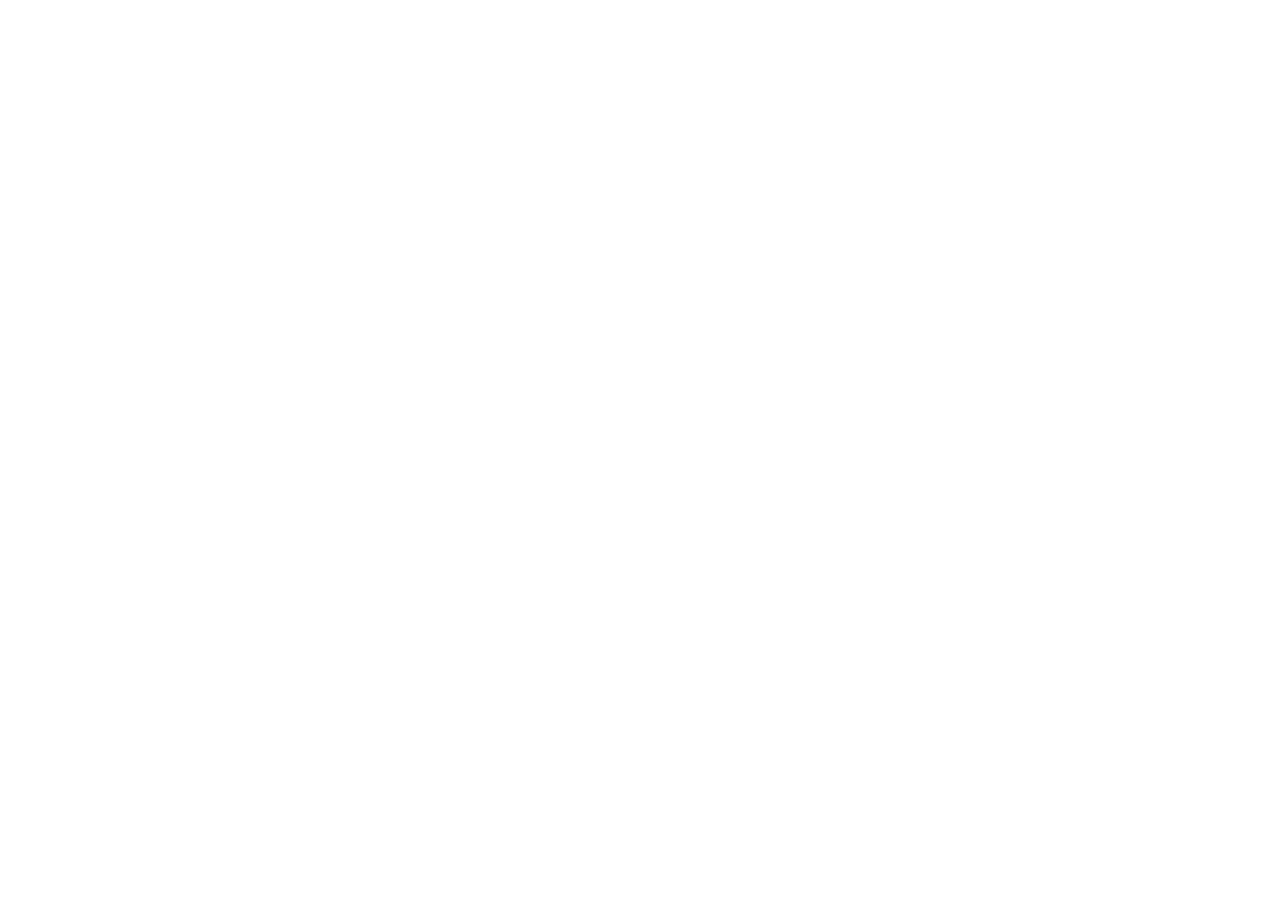
==== index.html @ 6c82634b "first commit" ====
<!DOCTYPE html>
<html lang="en">
<head>
    <meta charset="UTF-8">
    <meta name="viewport" content="width=device-width, initial-scale=1.0">
    <title>Simple Project</title>
</head>
<body>
    
</body>
</html>
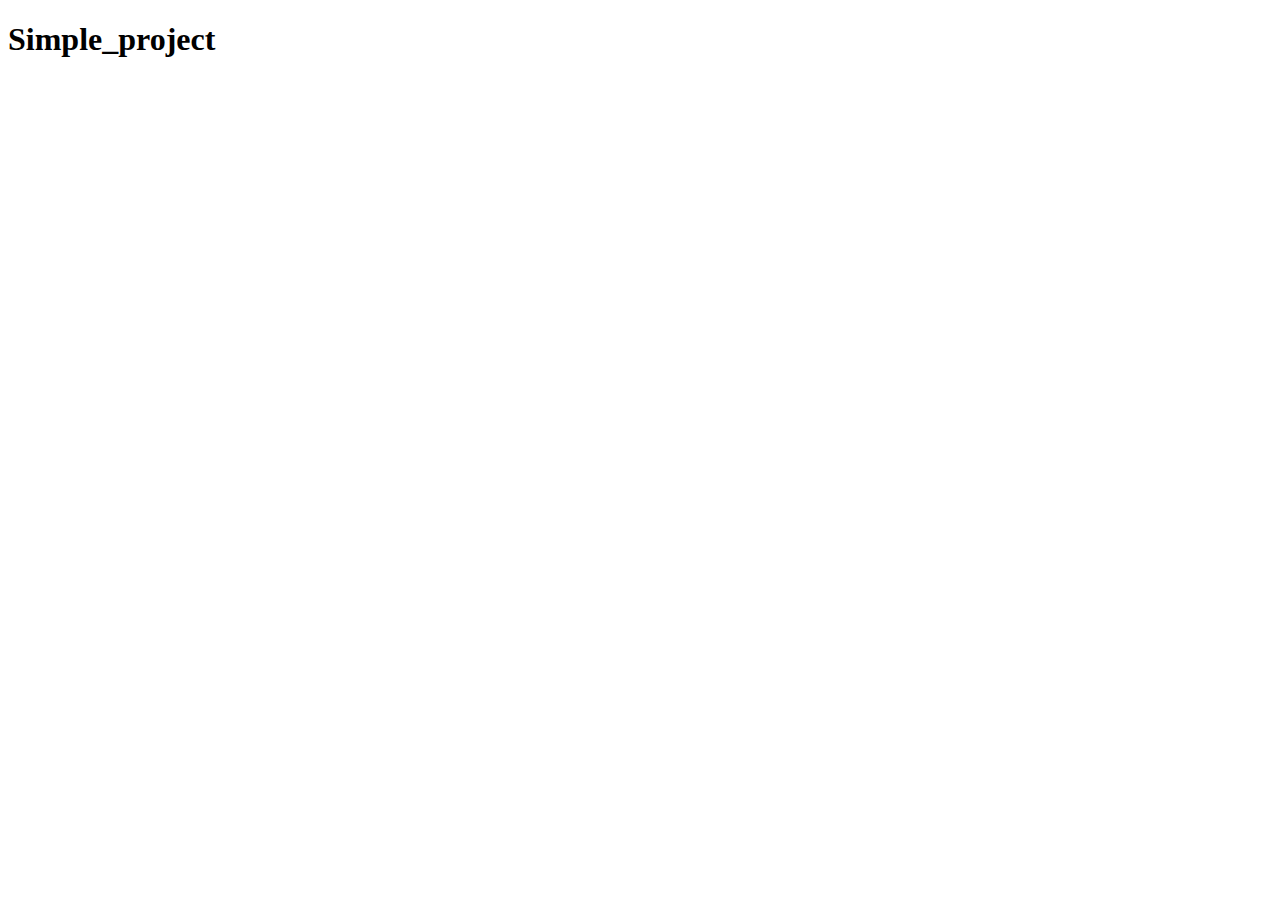
==== commit 394a3e2f: "commited" ====
--- a/index.html
+++ b/index.html
@@ -6,6 +6,6 @@
     <title>Simple Project</title>
 </head>
 <body>
-    
+    <h1>Simple_project</h1>
 </body>
 </html>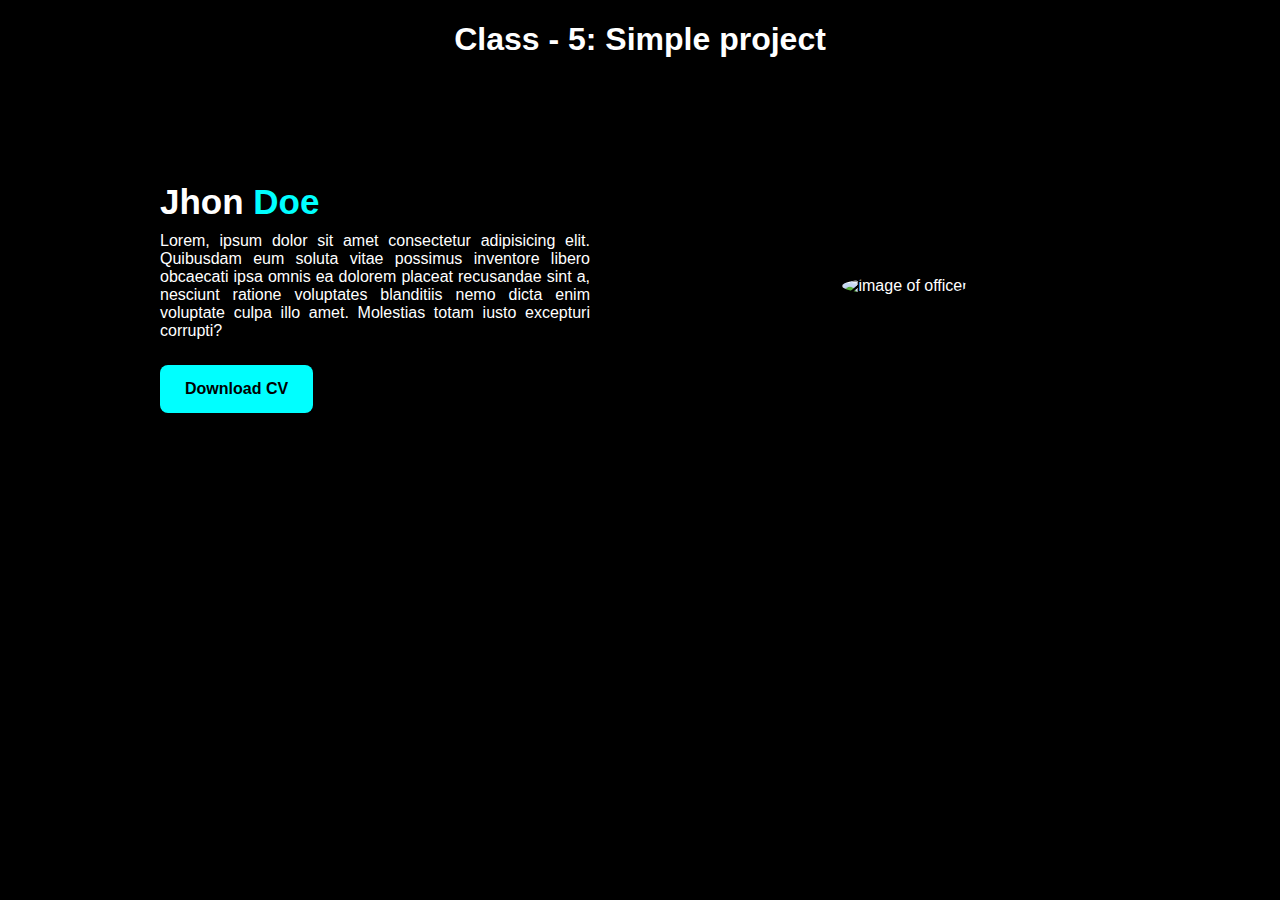
==== commit 6d6431ca: "bug fixed" ====
--- a/index.html
+++ b/index.html
@@ -4,8 +4,20 @@
     <meta charset="UTF-8">
     <meta name="viewport" content="width=device-width, initial-scale=1.0">
     <title>Simple Project</title>
+    <link rel="stylesheet" href="style.css">
+    <link rel="shortcut icon" href="/images/officer.jpg" type="image/x-icon">
 </head>
 <body>
-    <h1>Simple_project</h1>
+    <h1 class="title">Class - 5: Simple project</h1>
+    <section class="banner">
+        <div class="content-box">
+            <h1>Jhon <span>Doe</span></h1>
+            <p>Lorem, ipsum dolor sit amet consectetur adipisicing elit. Quibusdam eum soluta vitae possimus inventore libero obcaecati ipsa omnis ea dolorem placeat recusandae sint a, nesciunt ratione voluptates blanditiis nemo dicta enim voluptate culpa illo amet. Molestias totam iusto excepturi corrupti?</p>
+            <button class="download-btn">Download CV</button>
+        </div>
+        <div class="img-box">
+            <img src="/images/officer.jpg" alt="image of officer">
+        </div>
+    </section>
 </body>
 </html>--- a/style.css
+++ b/style.css
@@ -0,0 +1,66 @@
+body {
+    margin: 0;
+    padding: 0;
+    font-family: 'Segoe UI', Tahoma, Geneva, Verdana, sans-serif;
+    background: black;
+    color: white;
+}
+
+* {
+    box-sizing: border-box;
+    text-decoration: none;
+    list-style: none;
+}
+
+.title {
+    text-align: center;
+    color: white;
+}
+
+.banner {
+    margin: 100px 10rem 0;
+    display: flex;
+    gap: 100px;
+    justify-content: center;
+    align-items: center;
+}
+
+.banner .content-box {
+    width: 100%;
+}
+
+.banner .content-box h1 {
+    font-size: 35px;
+    margin-bottom: 10px;
+}
+
+.banner .content-box p {
+    text-align: justify;
+    margin-top: 0;
+    margin-bottom: 25px;
+}
+
+.banner .content-box span {
+    color: aqua;
+}
+
+.banner .content-box .download-btn {
+    background-color: aqua;
+    color: black;
+    padding: 15px 25px;
+    font-size: 16px;
+    font-weight: bold;
+    border: none;
+    border-radius: 8px;
+}
+
+.banner .img-box {
+    width: 100%;
+    display: flex;
+    justify-content: center;
+}
+
+
+.banner .img-box img {
+    border-radius: 50%;
+}
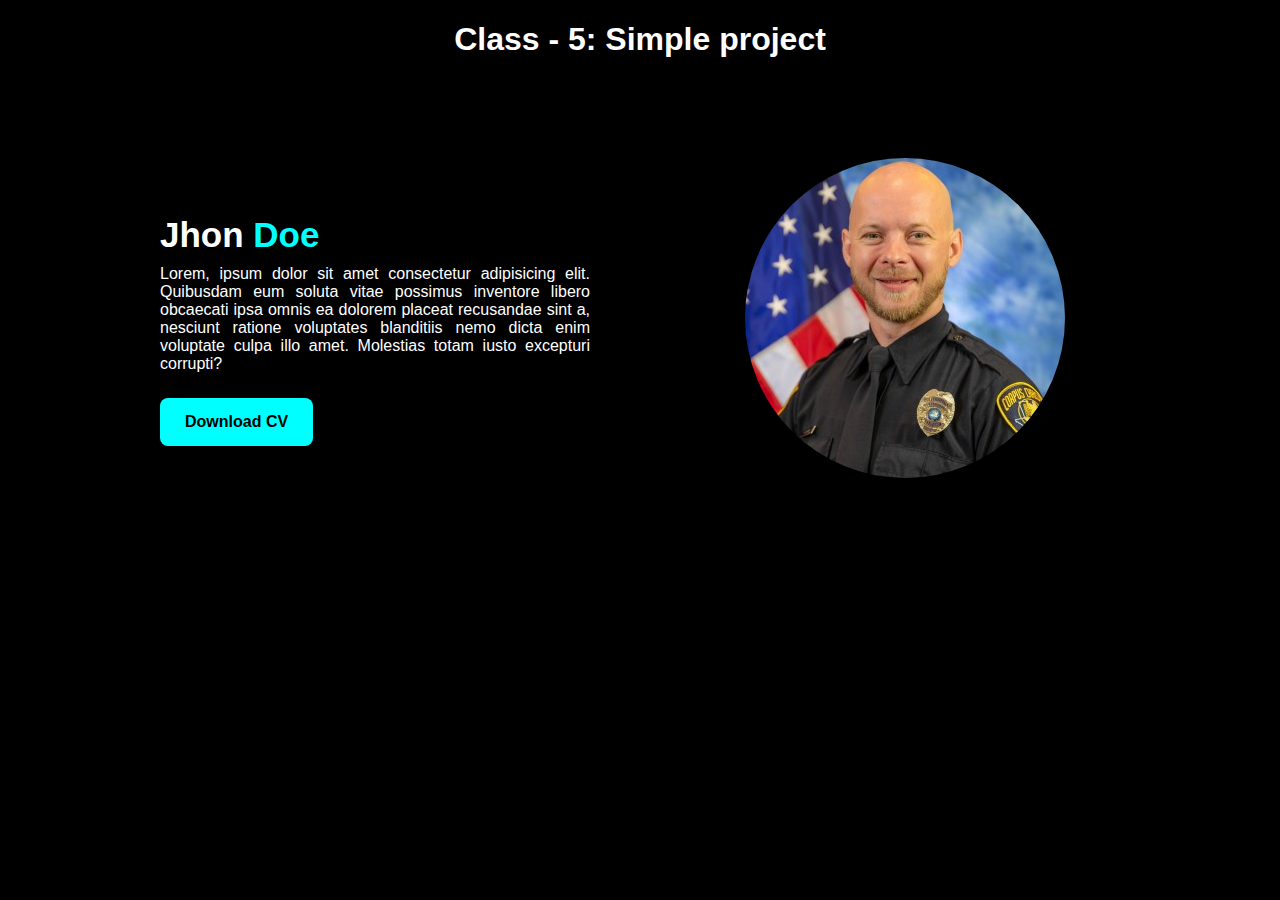
==== commit bcf41d39: "file path bug fixed" ====
--- a/index.html
+++ b/index.html
@@ -5,7 +5,7 @@
     <meta name="viewport" content="width=device-width, initial-scale=1.0">
     <title>Simple Project</title>
     <link rel="stylesheet" href="style.css">
-    <link rel="shortcut icon" href="/images/officer.jpg" type="image/x-icon">
+    <link rel="shortcut icon" href="officer.jpg" type="image/x-icon">
 </head>
 <body>
     <h1 class="title">Class - 5: Simple project</h1>
@@ -16,7 +16,7 @@
             <button class="download-btn">Download CV</button>
         </div>
         <div class="img-box">
-            <img src="/images/officer.jpg" alt="image of officer">
+            <img src="officer.jpg" alt="image of officer">
         </div>
     </section>
 </body>
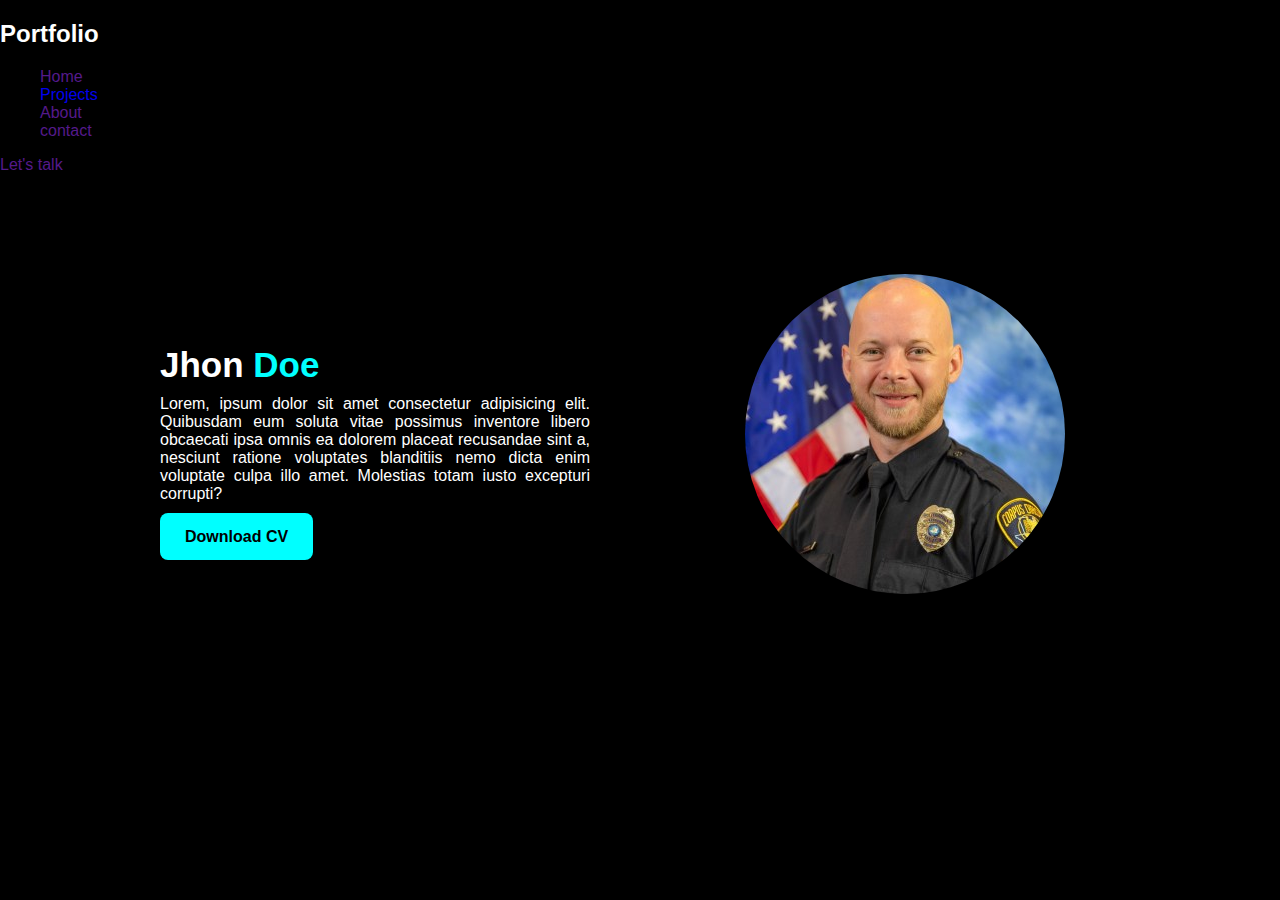
==== commit cf31772b: "cv file path changed" ====
--- a/index.html
+++ b/index.html
@@ -8,12 +8,26 @@
     <link rel="shortcut icon" href="officer.jpg" type="image/x-icon">
 </head>
 <body>
-    <h1 class="title">Class - 5: Simple project</h1>
+    <header class="header">
+        <h2 class="logo">Portfolio</h2>
+        <nav>
+            <ul class="nav_links">
+                <li><a id="active" href="">Home</a></li>
+                <li><a href="/projects.html">Projects</a></li>
+                <li><a href="">About</a></li>
+                <li><a href="">contact</a></li>
+            </ul>
+        </nav>
+        <a class="contact-btn" href="">
+            Let's talk
+        </a>
+
+    </header>
     <section class="banner">
         <div class="content-box">
             <h1>Jhon <span>Doe</span></h1>
             <p>Lorem, ipsum dolor sit amet consectetur adipisicing elit. Quibusdam eum soluta vitae possimus inventore libero obcaecati ipsa omnis ea dolorem placeat recusandae sint a, nesciunt ratione voluptates blanditiis nemo dicta enim voluptate culpa illo amet. Molestias totam iusto excepturi corrupti?</p>
-            <button class="download-btn">Download CV</button>
+            <a href="/Shakiqur rahman resume.pdf"  class="download-btn" download>Download CV</a>
         </div>
         <div class="img-box">
             <img src="officer.jpg" alt="image of officer">
